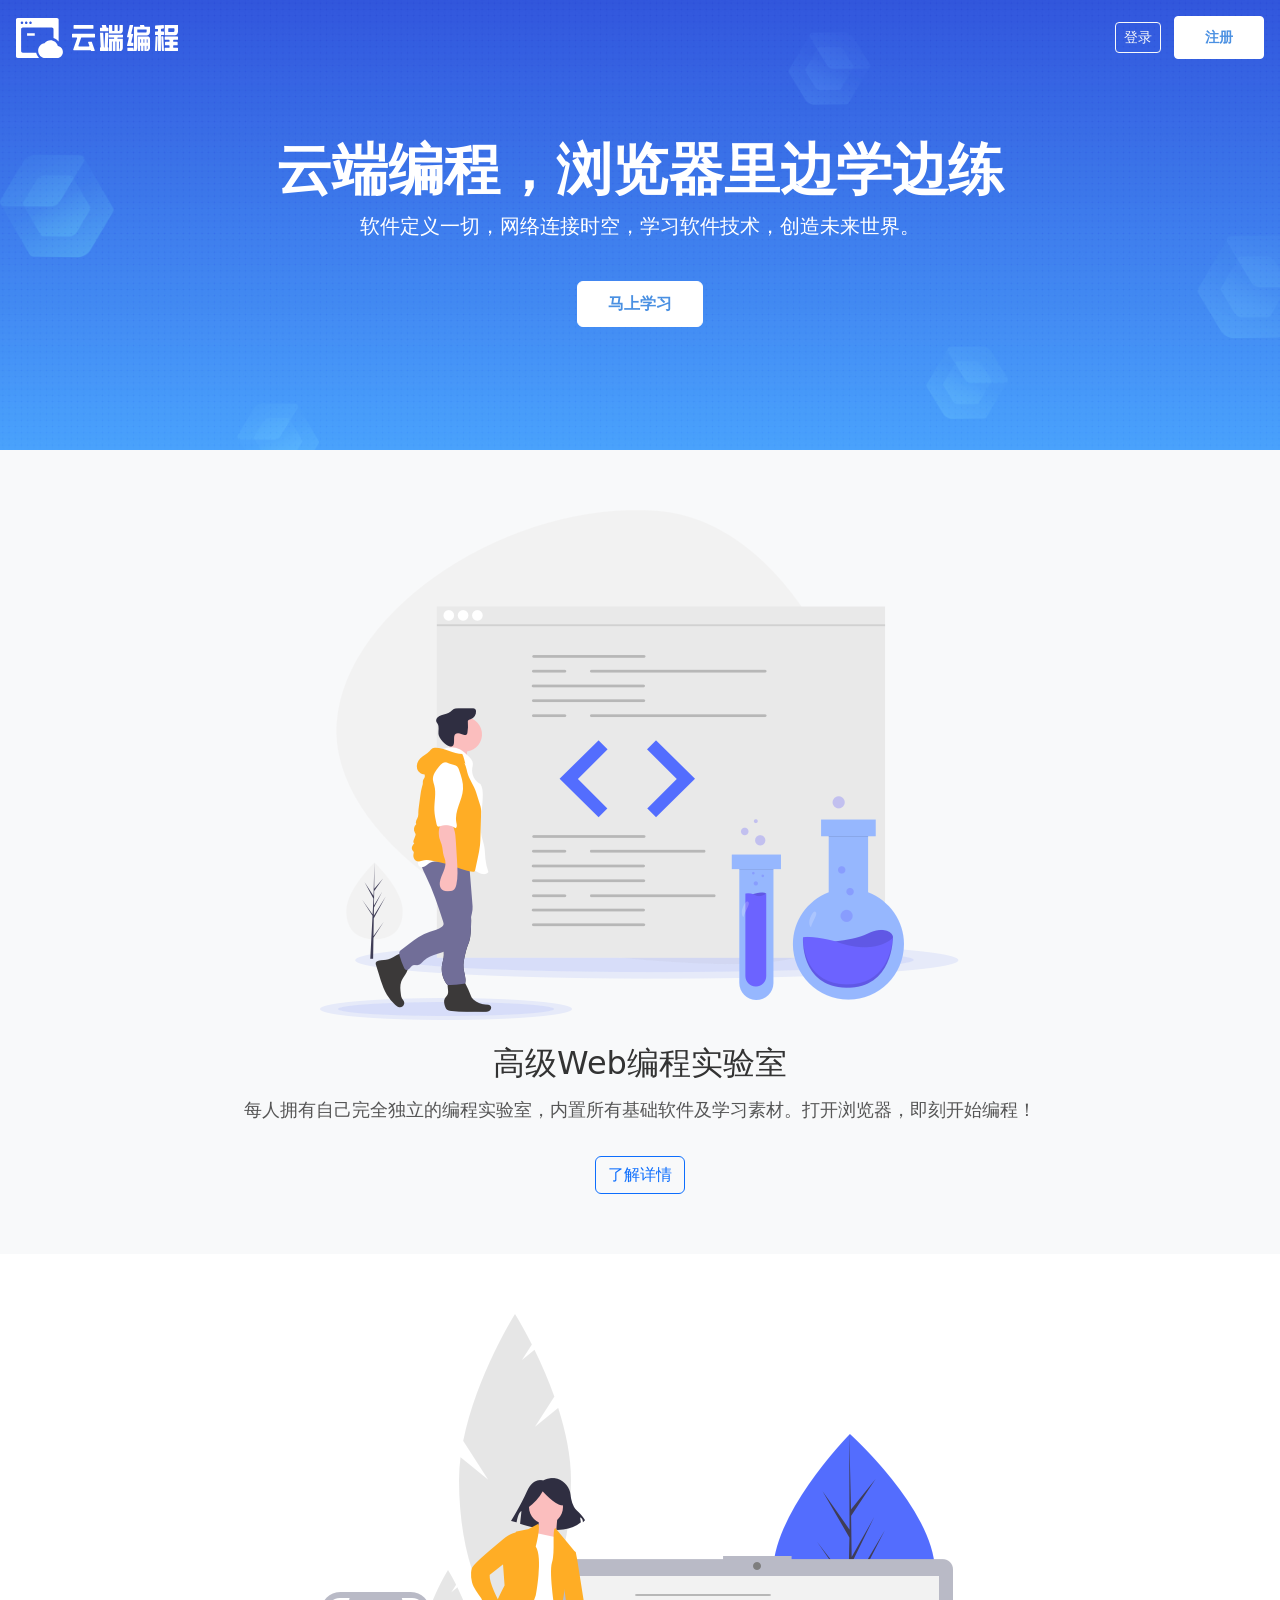
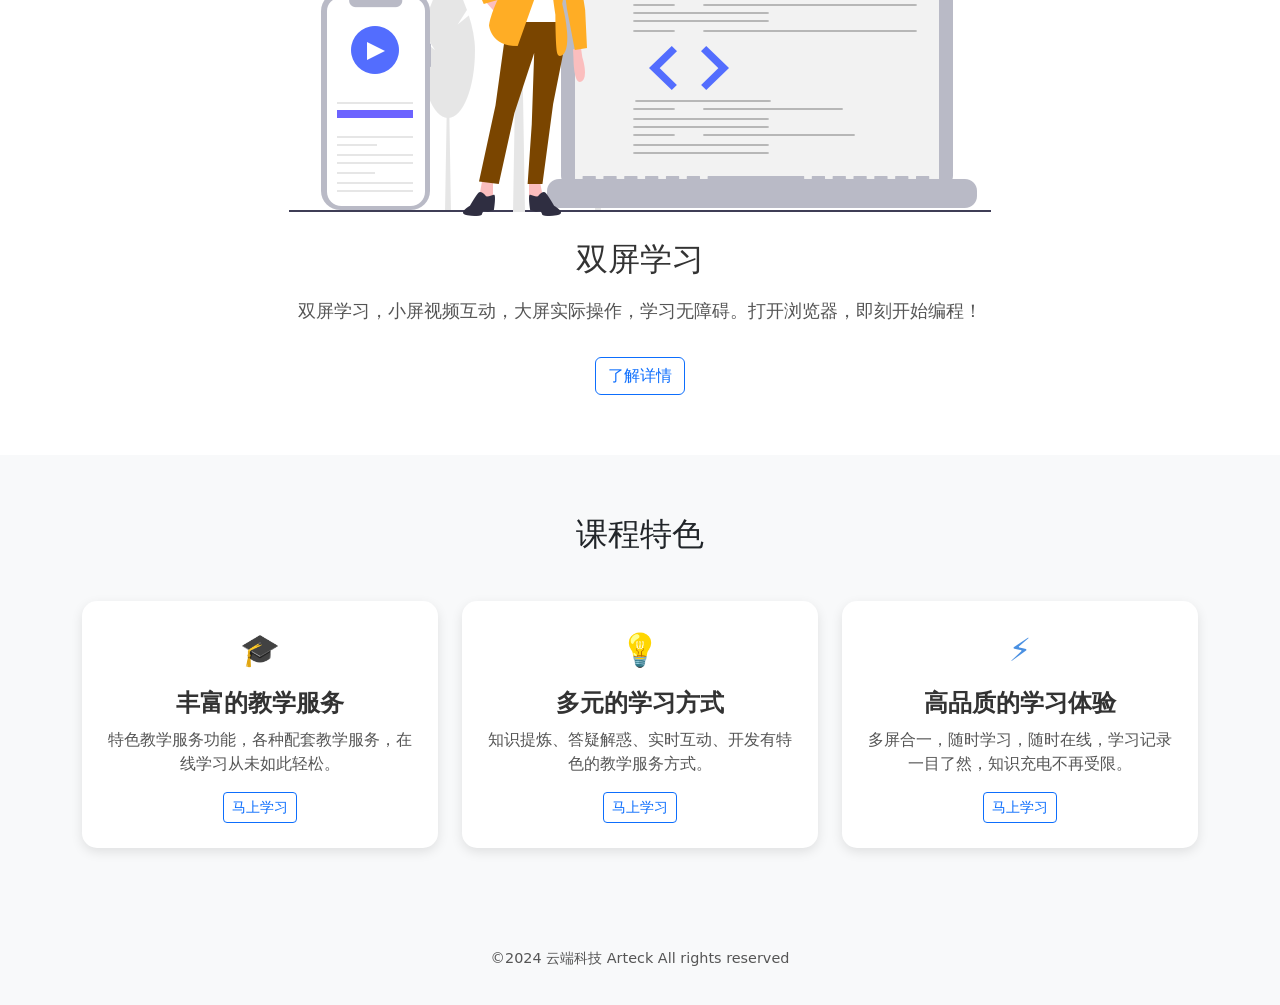
==== index.html @ 346d4e80 "Rename demo1.html to index.html" ====
<!DOCTYPE html>
<html lang="zh-CN">
<head>
    <meta charset="UTF-8" />
    <meta name="viewport" content="width=device-width, initial-scale=1.0" />
    <title>云端编程 - 浏览器里边学边练</title>
    <!-- 引入 Bootstrap 5 CSS -->
    <link href="https://cdn.jsdelivr.net/npm/bootstrap@5.3.3/dist/css/bootstrap.min.css" rel="stylesheet" />
    <!-- 引入自定义 CSS 文件 -->
    <link href="demo2.css" rel="stylesheet" />
</head>
<body>
    
   
<!-- 头部背景 -->
<section >
    <div >
        <!-- 1. 背景图片容器 -->
        <!-- d-flex: 开启弹性盒子布局 -->
        <!-- align-items-center: 垂直居中对齐 (Y轴) -->
        <!-- justify-content-center: 水平居中对齐 (X轴) -->
        <!-- min-vh-100: 设置最小高度为视口高度的100% (确保图片高度至少占满屏幕) -->
        <div class="d-flex flex-column align-items-center justify-content-center text-center position-relative" style="min-height: 50vh; background-image: url('img/home-banner@2x.jpg'); background-size: cover; background-position: center;">

            <!-- 1. 导航栏和登录/注册按钮（放在顶部） -->
            <div class="w-100 d-flex justify-content-between align-items-center p-3">
                <div>
                     <a href="index.html" class="text-white text-decoration-none h5">
                        <img src="img/logo-white.svg" alt="Logo" height="40">
                    </a>
                </div>
                <div>
                    <a href="#" class="btn btn-outline-light btn-sm me-2">登录</a>
                    <a href="#" class="btn btn-primary btn-sm">注册</a>
                </div>
            </div>

            <!-- 2. 中间的标题、描述和按钮（保持居中） -->
            <div class="mt-auto mb-auto text-center">
                <h1 class="fw-bold text-white display-4">云端编程，浏览器里边学边练</h1>
                <p class="text-white lead mb-4">软件定义一切，网络连接时空，学习软件技术，创造未来世界。</p>
                <button class="btn btn-primary mt-3">马上学习</button>
            </div>

            <!-- 3. 底部的滚动提示（可选，增强体验） -->
            <div class="mt-auto">
                <a href="#next-section" class="text-white text-decoration-none">
                    <i class="bi bi-chevron-down"></i> <!-- 可以使用 Bootstrap Icons 或其他图标 -->
                    
                </a>
            </div>
        </div>
    </div>
</section>
    <!-- 2. 高级Web编程实验室区域 -->
    <section class="lab-section">
        <div class="container">
            <div class="row">
                <div class="col-12 text-center">
                    <img src="img/img-lab@2x.png" alt="实验室插图" class="img-fluid mb-4" />
                    <div>
                        <h2>高级Web编程实验室</h2>
                        <p>每人拥有自己完全独立的编程实验室，内置所有基础软件及学习素材。打开浏览器，即刻开始编程！</p>
                        <button class="btn btn-outline-primary mt-3">了解详情</button>
                    </div>
                </div>
            </div>
        </div>
    </section>

    <!-- 3. 双屏学习区域 -->
    <section class="dual-screen-section">
        <div class="container">
            <div class="row">
                <div class="col-12 text-center">
                    <img src="img/img-screens@2x.png" alt="双屏学习插图" class="img-fluid mb-4" />
                    <div class="dual-screen-text">
                        <h2>双屏学习</h2>
                        <p>双屏学习，小屏视频互动，大屏实际操作，学习无障碍。打开浏览器，即刻开始编程！</p>
                        <button class="btn btn-outline-primary mt-3">了解详情</button>
                    </div>
                </div>
            </div>
        </div>
    </section>

    <!-- 4. 课程特色区域 -->
    <section class="features-section">
        <div class="container">
            <h2 class="text-center mb-5">课程特色</h2>
            <div class="row">
                <!-- 特色 1 -->
                <div class="col-lg-4">
                    <div class="feature-item">
                        <div class="feature-icon">🎓</div>
                        <h3 class="feature-title">丰富的教学服务</h3>
                        <p class="feature-desc">特色教学服务功能，各种配套教学服务，在线学习从未如此轻松。</p>
                        <a href="#" class="btn btn-outline-primary btn-sm">马上学习</a>
                    </div>
                </div>
                <!-- 特色 2 -->
                <div class="col-lg-4">
                    <div class="feature-item">
                        <div class="feature-icon">💡</div>
                        <h3 class="feature-title">多元的学习方式</h3>
                        <p class="feature-desc">知识提炼、答疑解惑、实时互动、开发有特色的教学服务方式。</p>
                        <a href="#" class="btn btn-outline-primary btn-sm">马上学习</a>
                    </div>
                </div>
                <!-- 特色 3 -->
                <div class="col-lg-4">
                    <div class="feature-item">
                        <div class="feature-icon">⚡</div>
                        <h3 class="feature-title">高品质的学习体验</h3>
                        <p class="feature-desc">多屏合一，随时学习，随时在线，学习记录一目了然，知识充电不再受限。</p>
                        <a href="#" class="btn btn-outline-primary btn-sm">马上学习</a> 
                    </div>
                </div>
            </div>
        </div>
    </section>

    <!-- 5. 页脚 -->
    <footer class="footer">
        <div class="container">
            <p>©2024 云端科技 Arteck All rights reserved</p>
        </div>
    </footer>

    <!-- 引入 Bootstrap 5 JS Bundle -->
    <script src="https://cdn.jsdelivr.net/npm/bootstrap@5.3.3/dist/js/bootstrap.bundle.min.js"></script>
</body>
</html>
---- demo2.css ----
/* 自定义样式表 (style.css) */

/* 导航栏固定顶部，背景透明 */
.navbar {
    background-color: transparent !important;
    border-bottom: none;
}

/* 头部大图区域样式 */
.hero-section {
    padding: 0;
}

.hero-section h1 {
    font-size: 3rem;
    font-weight: 700;
    margin-bottom: 20px;
}

.hero-section p {
    font-size: 1.2rem;
    opacity: 0.9;
}

/* 按钮通用样式 */
.btn-primary {
    background-color: white;
    border-color: white;
    color: #4a90e2;
    font-weight: 600;
    padding: 10px 30px;
}

.btn-primary:hover {
    background-color: #f8f9fa;
    border-color: #f8f9fa;
}

/* 实验室区域（白色背景，卡片布局） */
.lab-section {
    padding: 60px 0;
    background-color: #f8f9fa;
}

.lab-section h2 {
    font-size: 2rem;
    margin-bottom: 15px;
    color: #333;
}

.lab-section p {
    font-size: 1.1rem;
    color: #555;
}

/* 双屏学习区域（图片+文字） */
.dual-screen-section {
    padding: 60px 0;
    background-color: white;
}

.dual-screen-text h2 {
    font-size: 2rem;
    margin-bottom: 20px;
    color: #333;
}

.dual-screen-text p {
    font-size: 1.1rem;
    color: #555;
}

/* 课程特色区域（图标+文字） */
.features-section {
    padding: 60px 0;
    background-color: #f8f9fa;
}

.feature-item {
    background: white;
    border-radius: 15px;
    padding: 25px;
    text-align: center;
    box-shadow: 0 4px 12px rgba(0, 0, 0, 0.1);
    margin-bottom: 20px;
    
    /* --- 核心：过渡动画设置 --- */
    transition: transform 0.3s ease, box-shadow 0.3s ease;
}

/* --- 核心：鼠标悬停时的状态 --- */
.feature-item:hover {
    transform: scale(1.05); 
    box-shadow: 0 10px 20px rgba(0, 0, 0, 0.15); 
}

.feature-icon {
    font-size: 2rem;
    color: #4a90e2;
    margin-bottom: 15px;
}

.feature-title {
    font-size: 1.5rem;
    font-weight: 600;
    margin-bottom: 10px;
    color: #333;
}

.feature-desc {
    font-size: 1rem;
    color: #555;
}

/* 页脚 */
.footer {
    background-color: #f8f9fa;
    padding: 20px 0;
    text-align: center;
    color: #555;
    font-size: 0.9rem;
}
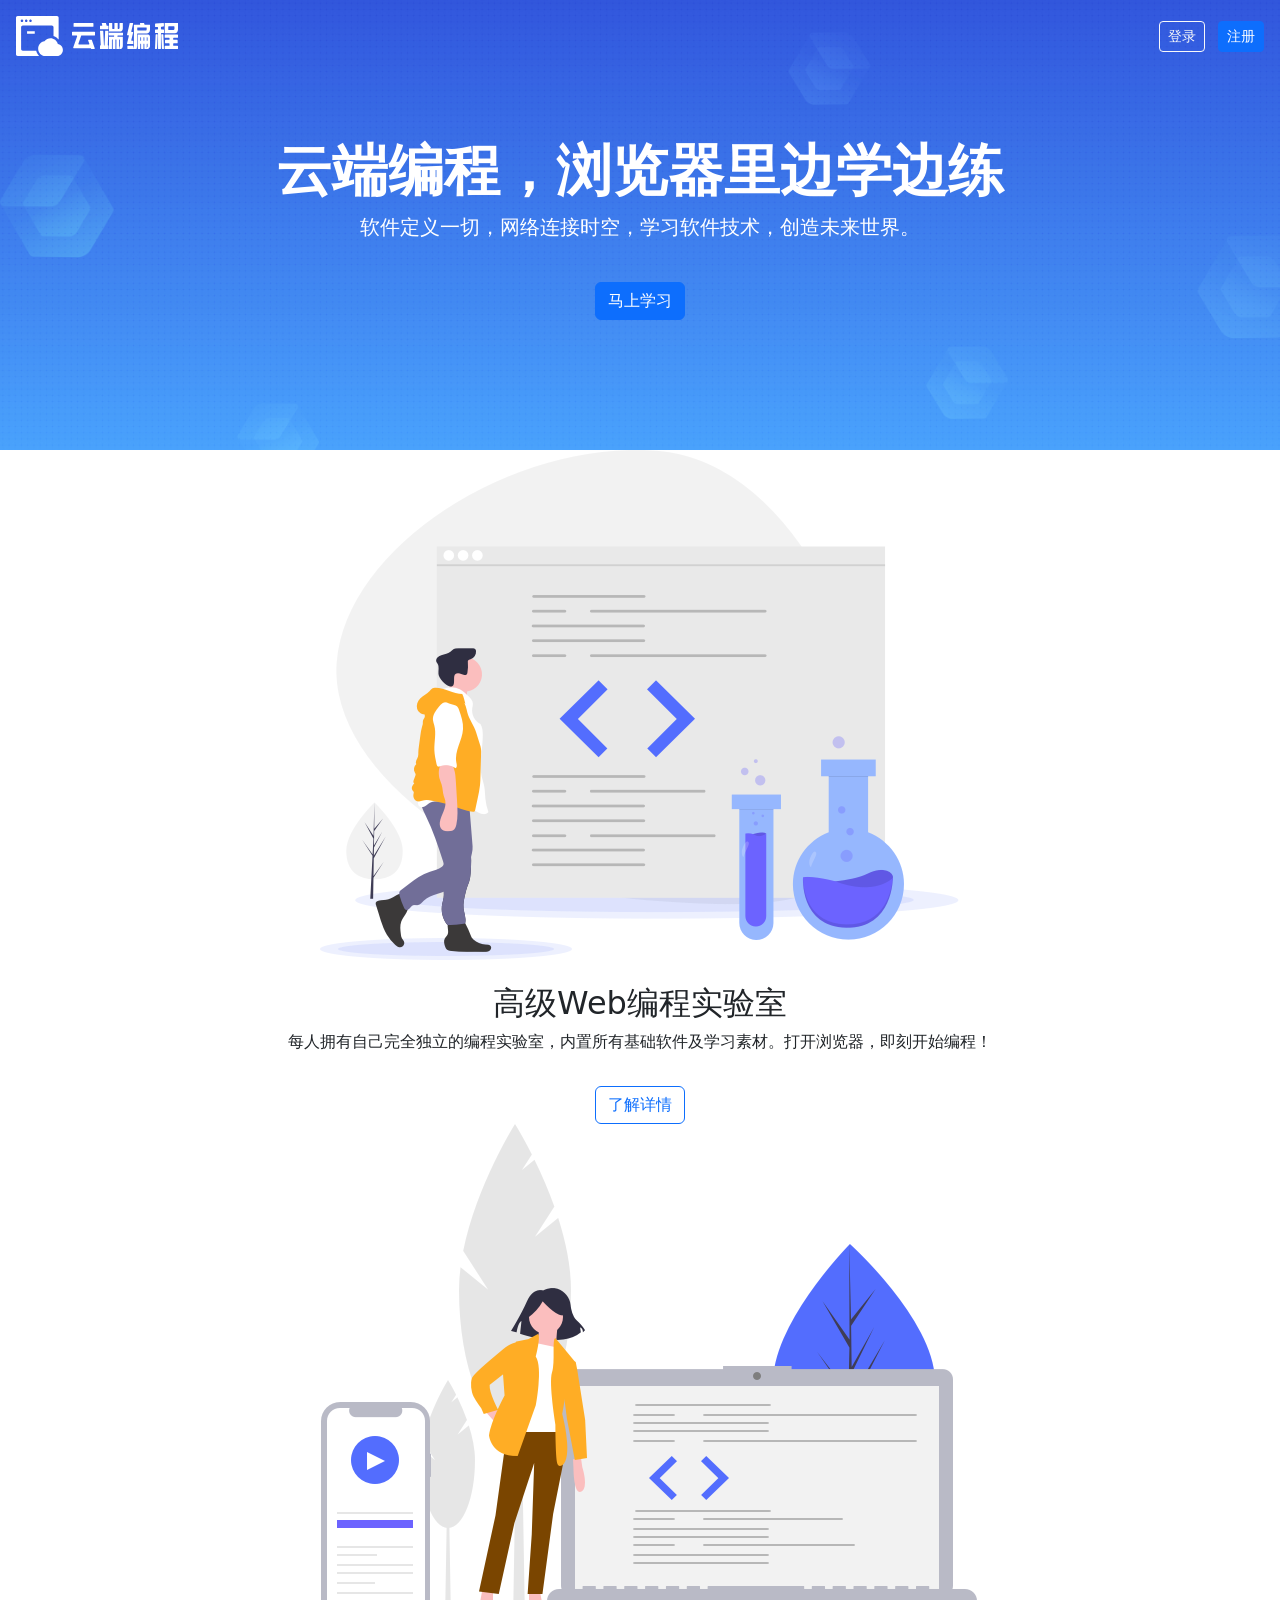
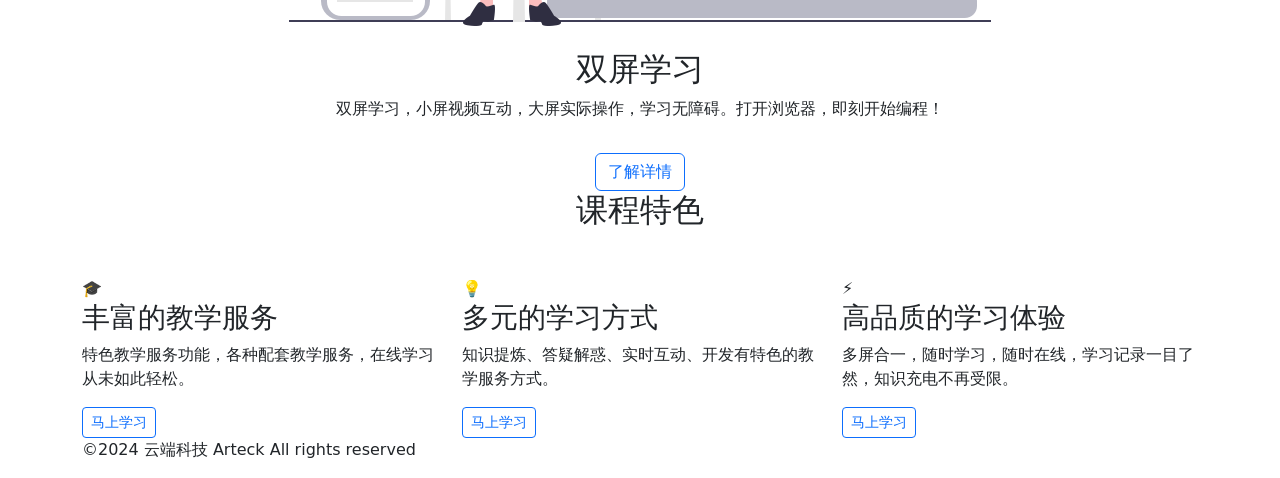
==== commit 3c2e085e: "Update index.html" ====
--- a/index.html
+++ b/index.html
@@ -7,7 +7,7 @@
     <!-- 引入 Bootstrap 5 CSS -->
     <link href="https://cdn.jsdelivr.net/npm/bootstrap@5.3.3/dist/css/bootstrap.min.css" rel="stylesheet" />
     <!-- 引入自定义 CSS 文件 -->
-    <link href="demo2.css" rel="stylesheet" />
+    <link href="style.css" rel="stylesheet" />
 </head>
 <body>
     
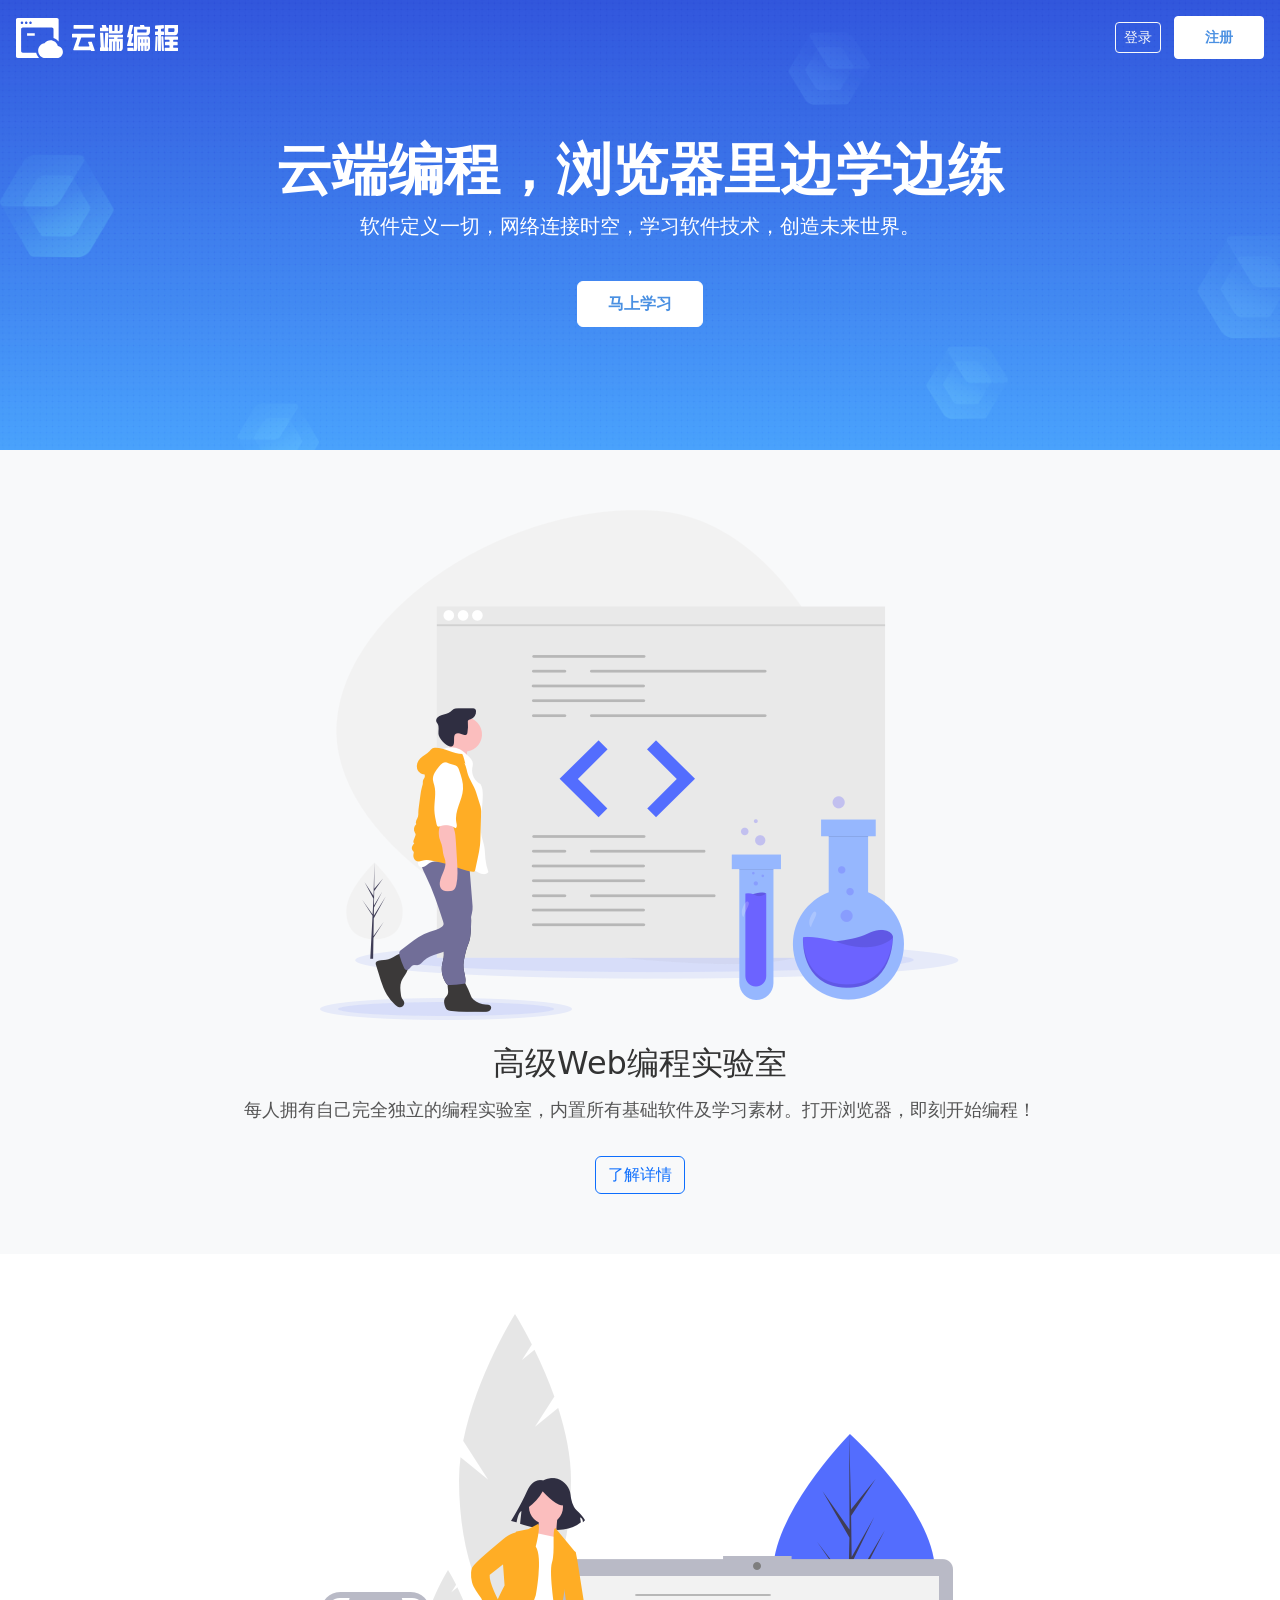
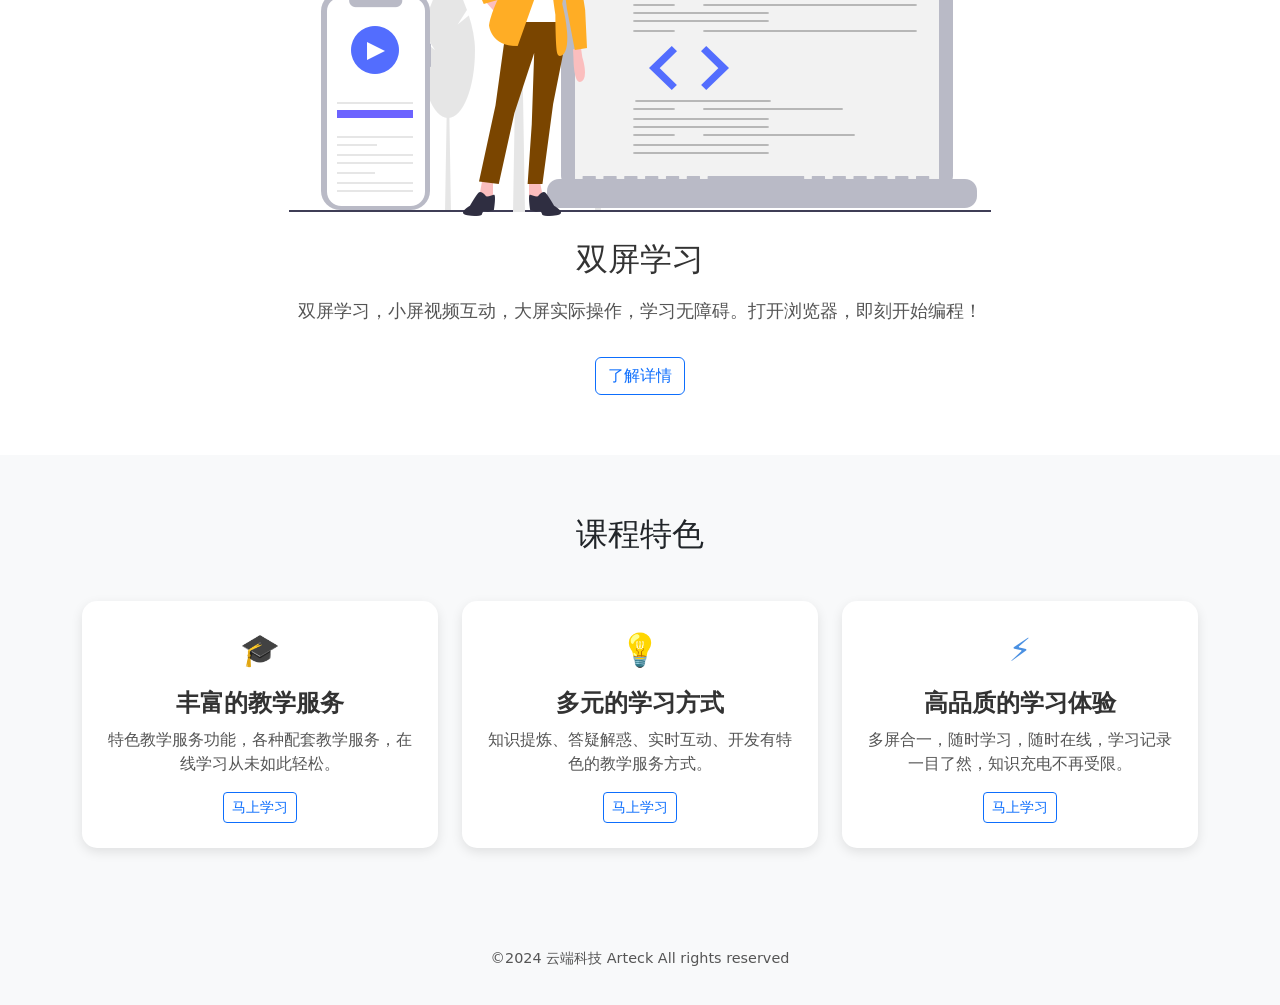
==== commit 40a1a8cf: "Update index.html" ====
--- a/index.html
+++ b/index.html
@@ -11,7 +11,6 @@
 </head>
 <body>
     
-   
 <!-- 头部背景 -->
 <section >
     <div >
--- a/style.css
+++ b/style.css
@@ -0,0 +1,122 @@
+/* 自定义样式表 (style.css) */
+
+/* 导航栏固定顶部，背景透明 */
+.navbar {
+    background-color: transparent !important;
+    border-bottom: none;
+}
+
+/* 头部大图区域样式 */
+.hero-section {
+    padding: 0;
+}
+
+.hero-section h1 {
+    font-size: 3rem;
+    font-weight: 700;
+    margin-bottom: 20px;
+}
+
+.hero-section p {
+    font-size: 1.2rem;
+    opacity: 0.9;
+}
+
+/* 按钮通用样式 */
+.btn-primary {
+    background-color: white;
+    border-color: white;
+    color: #4a90e2;
+    font-weight: 600;
+    padding: 10px 30px;
+}
+
+.btn-primary:hover {
+    background-color: #f8f9fa;
+    border-color: #f8f9fa;
+}
+
+/* 实验室区域（白色背景，卡片布局） */
+.lab-section {
+    padding: 60px 0;
+    background-color: #f8f9fa;
+}
+
+.lab-section h2 {
+    font-size: 2rem;
+    margin-bottom: 15px;
+    color: #333;
+}
+
+.lab-section p {
+    font-size: 1.1rem;
+    color: #555;
+}
+
+/* 双屏学习区域（图片+文字） */
+.dual-screen-section {
+    padding: 60px 0;
+    background-color: white;
+}
+
+.dual-screen-text h2 {
+    font-size: 2rem;
+    margin-bottom: 20px;
+    color: #333;
+}
+
+.dual-screen-text p {
+    font-size: 1.1rem;
+    color: #555;
+}
+
+/* 课程特色区域（图标+文字） */
+.features-section {
+    padding: 60px 0;
+    background-color: #f8f9fa;
+}
+
+.feature-item {
+    background: white;
+    border-radius: 15px;
+    padding: 25px;
+    text-align: center;
+    box-shadow: 0 4px 12px rgba(0, 0, 0, 0.1);
+    margin-bottom: 20px;
+    
+    /* --- 核心：过渡动画设置 --- */
+    transition: transform 0.3s ease, box-shadow 0.3s ease;
+}
+
+/* --- 核心：鼠标悬停时的状态 --- */
+.feature-item:hover {
+    transform: scale(1.05); 
+    box-shadow: 0 10px 20px rgba(0, 0, 0, 0.15); 
+}
+
+.feature-icon {
+    font-size: 2rem;
+    color: #4a90e2;
+    margin-bottom: 15px;
+}
+
+.feature-title {
+    font-size: 1.5rem;
+    font-weight: 600;
+    margin-bottom: 10px;
+    color: #333;
+}
+
+.feature-desc {
+    font-size: 1rem;
+    color: #555;
+}
+
+/* 页脚 */
+.footer {
+    background-color: #f8f9fa;
+    padding: 20px 0;
+    text-align: center;
+    color: #555;
+    font-size: 0.9rem;
+}
